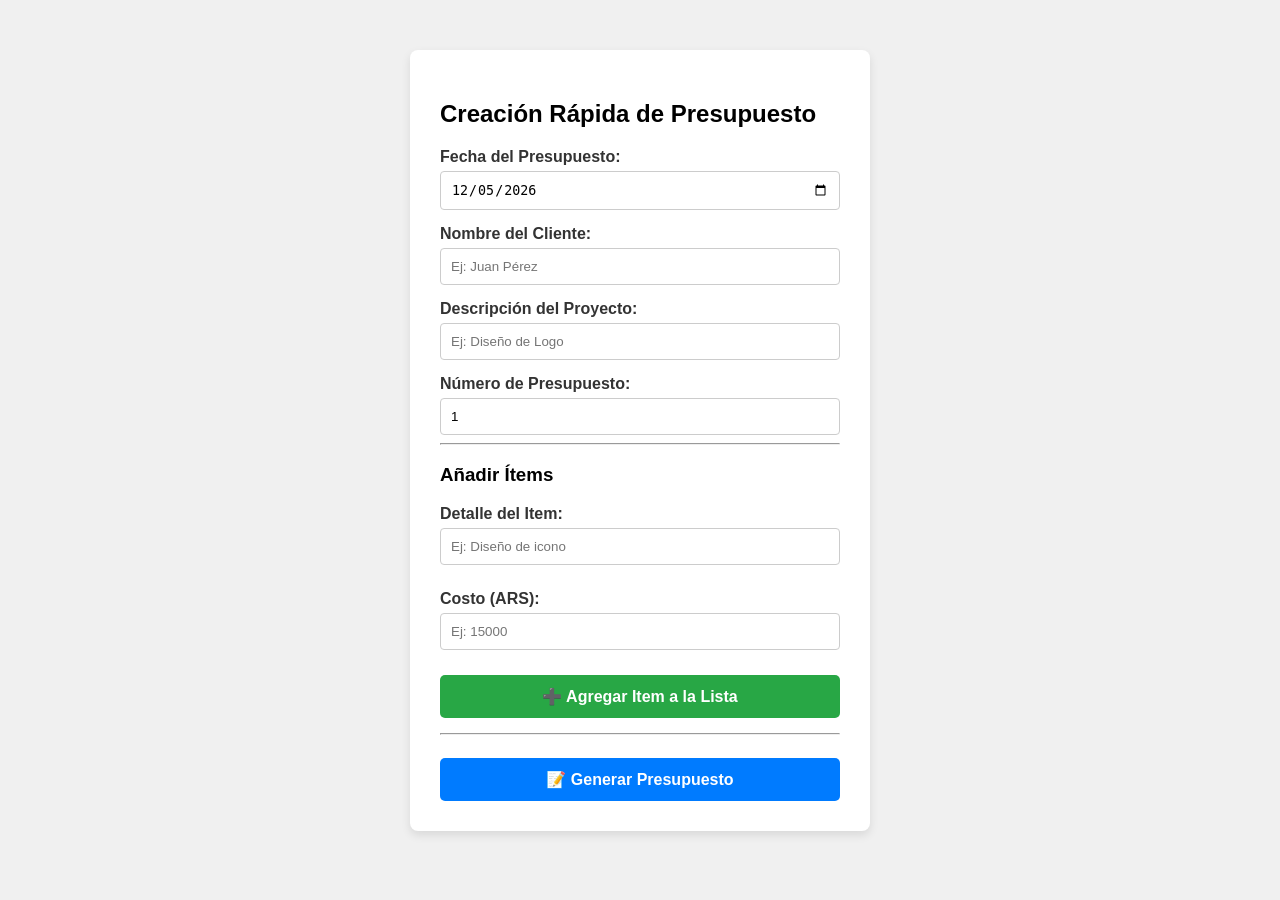
==== index.html @ 4622c778 "Borrado de 2026 en title." ====
<!DOCTYPE html>
<html lang="es">
<head>
    <meta charset="UTF-8">
    <meta name="viewport" content="width=device-width, initial-scale=1">
    <title>Presupuesto v3.3</title>
    <script src="https://html2canvas.hertzen.com/dist/html2canvas.min.js"></script>
    <link rel="stylesheet" href="./style.css">
</head>
<body>
    <div id="formulario-previo">
        <h2>Creación Rápida de Presupuesto</h2>
        <form id="datos-previos-form">
            <div>
                <label for="input-fecha">Fecha del Presupuesto:</label>
                <input type="date" id="input-fecha" required>
            </div>
            <div>
                <label for="input-cliente">Nombre del Cliente:</label>
                <input type="text" id="input-cliente" placeholder="Ej: Juan Pérez" required>
            </div>
            <div>
                <label for="input-proyecto">Descripción del Proyecto:</label>
                <input type="text" id="input-proyecto" placeholder="Ej: Diseño de Logo" required>
            </div>
            <div>
                <label for="input-numero">Número de Presupuesto:</label>
                <input type="number" id="input-numero" placeholder="Ej: 001" value="1" required>
            </div>

            <hr>

            <h3>Añadir Ítems</h3>
            <div id="item-inputs">
                <label for="input-item-detail">Detalle del Item:</label>
                <input type="text" id="input-item-detail" placeholder="Ej: Diseño de icono">
                <label for="input-item-cost">Costo (ARS):</label>
                <input type="number" id="input-item-cost" placeholder="Ej: 15000" min="0">
                <button type="button" id="agregar-item-btn">➕ Agregar Item a la Lista</button>
            </div>

            <ul id="lista-items-agregados">
            </ul>

            <hr>

            <button type="submit" id="generar-presupuesto-btn">📝 Generar Presupuesto</button>
        </form>
    </div>

    <div class="invoice-container hidden" id="presupuesto-content">
        <div class="header" id="headerContent">
            <div class="logo"></div>
            <div class="header-info">
                <input type="date" id="invoiceDate" class="date-input">
                <div id="companyName">Matías A. Santoro</div>
                <div id="companyCuit">20-40493208-0</div>
            </div>
        </div>
        <div class="Contenido">
            <div class="recuadro oculto"></div>
            <div class="controls ocultar-al-imprimir-botones">
                <button id="editButton" onclick="toggleEdit()">📝 Editar Contenido</button>
                <button id="exportPdfButton" onclick="exportAsPdf()">📄 Exportar PDF</button>
                <button id="exportJpgButton" onclick="exportAsImage()">🖼️ Exportar JPG</button>
                <button id="printButton" onclick="Imprimir()">🖨 Imprimir Contenido</button>
            </div>
            <div class="title-section">
                <h1>PRESUPUESTO</h1>
                <div class="num">— NUM. <span id="invoiceNumber">X</span></div>
            </div>

            <div class="summary">
                <div class="summary-block client">
                    <strong>Cliente</strong>
                    <span contenteditable="false" id="cliente-summary"></span>
                </div>
                <div class="summary-block project">
                    <strong>Proyecto</strong>
                    <span contenteditable="false" id="proyecto-summary"></span>
                </div>
            </div>
            <div class="Lista">
                <div class="items-list">
                    <div class="items-header">
                        <div class="detail-col">Detalle</div>
                        <div class="cost-col">Costo / Valor</div>
                    </div>

                    <div class="item-group">
                        <div class="item-row main">
                            <div class="detail" contenteditable="false">Detalles del Proyecto</div>
                            <div class="cost"></div>
                        </div>
                        <ul id="items-ul" class="estilo-tiras">
                        </ul>
                    </div>
                </div>
            </div>
            <div class="controls ocultar-al-imprimir-botones" style="margin-top: -20px;">
                <button id="addItemButton" onclick="addNewItem()" style="display:none;">➕ Agregar Item</button>
            </div>
            <div class="footer">

                <div class="conditions-block">
                    <strong>Condiciones</strong>
                    <ol id="conditions-list">
                        <li>Los archivos finales y/o originales no serán entregados hasta que el pago total sea abonado
                            y
                            confirmado mediante un comprobante.</li>
                        <li>No se permitirá la reducción del tiempo del proyecto ni la entrega anticipada. Se respetará
                            el
                            plazo de entrega estipulado, salvo casos de fuerza mayor o ajenos a las gestiones.</li>
                        <li>No se efectuarán cambios al proyecto y/o archivos luego de su entrega completa en el plazo
                            estipulado. De necesitar modificaciones que no se encuentren dentro de los plazos
                            correspondientes, se armará un nuevo presupuesto.</li>
                    </ol>
                </div>

                <div class="financial-block">
                    <div class="total-box">
                        <div class="total-row">
                            <span class="label">TOTAL: </span>
                            <span class="amount" id="totalAmount">$0<span class="ars">ARS</span></span>
                        </div>
                        <div class="delivery-time">
                            <div>Plazo estimado de entrega: <strong contenteditable="false" id="deliveryTime">1
                                    Semana</strong></div>
                            <div>Seña del 50%: <strong class="amount" id="depositAmount">$0</strong><span
                                    class="ars2">ARS</span></div>
                        </div>
                    </div>

                    <div class="payment-methods">
                        <strong>Métodos de Pago:</strong>
                        <div><b>Alias:</b> matias.santoro.mp</div>
                        <div><b>CBU:</b> 0140036603710355419484</div>
                        <div><i><a href="mailto:msantoro85@hotmail.com">(Transferencia Bancaria)</i>
                        </div>
                    </div>
                </div>
            </div>

            <div class="contact">
                <div><a href="mailto:msantoro.dsg@gmail.com"><img src="./Iconos/E-Mail.svg" alt="Correo Electrónico"
                            class="Icono"> msantoro.dsg@gmail.com</a>
                </div>
                <span>|</span>
                <div><a href="https://instagram.com/msantoro.dsg" target="_blank"><img src="./Iconos/Instagram.svg"
                            alt="Instagram" class="Icono"> @msantoro.dsg</a>
                </div>
                <span>|</span>
                <div><a href="https://wa.me/+543487366401"><img src="./Iconos/WhatsApp.svg" alt="WhatsApp"
                            class="Icono"></a><a href="tel:+543487366401" alt="Teléfono">
                        +54 (3487) 366401</a>
                </div>
            </div>
        </div>
    </div>
    <script src="./script.js"></script>
</body>
</html>
---- style.css ----
/* --- ESTILOS INICIALES DEL PRESUPUESTO --- */
@media print {
    .ocultar-al-imprimir-botones {
        display: none !important;
    }

    .Icono {
        display: none !important;
    }

}

img {
    height: 8pt;
    display: initial;
}

body {
    font-family: 'Arial', sans-serif;
    margin: 0;
    padding: 0;
    background-color: #f0f0f0;
    display: flex;
    justify-content: center;
}

.capture-mode {
  position: absolute !important;
}

.invoice-container {
    /*background-image: url(./Base.jpg);*/
    background-color: #fff;
    background-size: contain;
    width: 21cm;
    height: 29.7cm;
    box-shadow: 0 0 10px rgba(0, 0, 0, 0.5);
    color: #000;
    padding: 0cm 0cm;
    box-sizing: border-box;
    line-height: 1.5;
    font-size: 10pt;
    display: flex;
    flex-direction: column;
}

.Contenido {
    margin: 0 1.3cm;
}

/* HEADER */
.header {
    display: flex;
    justify-content: space-between;
    margin-bottom: 40px;
    width: 100%;
    height: 4.2cm;
    background: url('./Banners/Banner_Original.jpg') left/cover no-repeat;
}

.header-info {
    text-align: right;
    line-height: 1.3;
    font-size: 10pt;
    font-family: 'Roboto Mono', monospace;
    font-weight: 700;
    color: #fff;
    margin: auto 1cm;
}

.header-info div:first-child {
    font-size: 10pt;
    margin-bottom: 5px;
}

/* DATE INPUT */
.date-input {
    border: none;
    background: none;
    text-align: right;
    font-family: 'Roboto Mono', monospace;
    font-weight: 700;
    color: #fff;
    font-size: 12pt;
    outline: none;
    cursor: default;
    padding: 0;
    margin-right: 0cm;
    line-height: 1.3;
    height: 19pt;
    width: 3.5cm;
    box-sizing: border-box;
}

.date-input:focus {
    border: 1px dashed #fff;
    padding: 1px;
    background-color: rgba(255, 255, 255, 0.2);
    width: 3.6cm;
}

/* ESTA REGLA DEBE ELIMINARSE O COMENTARSE PARA QUE EL DATE PICKER FUNCIONE EN EL FORMULARIO PREVIO */
/*
input[type="date"]::-webkit-calendar-picker-indicator {
    display: none;
}
*/


/* TITLE SECTION */
.title-section {
    display: flex;
    justify-content: space-between;
    align-items: baseline;
    margin-bottom: 30px;
    padding-top: 10px;
}

.title-section h1 {
    font-family: 'Oswald', sans-serif;
    font-size: 32pt;
    font-weight: 500;
    margin: 0;
    letter-spacing: 2px;
}

.title-section .num {
    font-family: 'Roboto Mono', monospace;
    font-size: 12pt;
    color: #555;
    margin-bottom: 10px;
}

/* CLIENT/PROJECT SUMMARY */
.summary {
    display: flex;
    margin-bottom: 20px;
    gap: 70px;
    padding-bottom: 80px;
    border-bottom: 1px solid #1a1a1a;
}

.summary-block {
    line-height: 0.8;
}

.summary-block strong {
    font-weight: bold;
    font-size: 12pt;
    display: block;
    margin-bottom: 5px;
}

.summary-block span {
    color: #555;
}

/* ITEMS TABLE */
.Lista {
    margin-left: 180px;
    margin-top: -50px;
    height: 400px;
}

.items-header {
    display: flex;
    justify-content: space-between;
    font-weight: bold;
    padding-bottom: 5px;
    margin-bottom: 10px;
}

.items-header .detail-col {
    width: 60%;
}

.items-header .cost-col {
    width: 30%;
    text-align: center;
}

.item-group {
    margin-bottom: 20px;
}

.item-row {
    display: flex;
    justify-content: space-between;
    padding: 5px 0;
}

.item-row.main {
    font-weight: bold;
}

.item-row.sub {
    font-size: 9pt;
    color: #555;
    display: flex;
    width: 100%;
}

.item-row .detail {
    width: 50%;
}

.item-row .cost {
    width: 20%;
    text-align: right;
}

/* CONDITIONS, TOTAL, PAYMENT */
.footer {
    display: flex;
    justify-content: space-between;
    margin-top: 40px;
}

.conditions-block {
    width: 50%;
    font-size: 8pt;
    line-height: 1.4;
    color: #333;
}

.conditions-block strong {
    display: block;
    font-size: 10pt;
    margin-bottom: 10px;
    color: #1a1a1a;
}

.conditions-block ol {
    padding-left: 15px;
    margin: 0;
}

.conditions-block li {
    margin-bottom: 10px;
}

.financial-block {
    width: 40%;
    display: flex;
    flex-direction: column;
    gap: 20px;
}

.total-box {
    text-align: center;
}

.total-row {
    border-top: 1px solid #ccc;
    display: flex;
    justify-content: center;
    align-items: baseline;
    margin-bottom: 10px;
}

.total-row .label {
    font-size: 14pt;
    font-weight: bold;
    margin-right: 15px;
    letter-spacing: 1px;
}

.total-row .amount {
    font-family: 'Roboto Mono', monospace;
    font-size: 20pt;
    font-weight: 700;
    color: #1a1a1a;
}

.delivery-time .amount {
    font-family: 'Roboto Mono', monospace;
    font-size: 15pt;
    font-weight: 700;
    color: #1a1a1a;
}


.ars {
    font-size: 10pt;
    font-weight: normal;
    vertical-align: top;
    margin-left: 5px;
    color: #555;
}

.ars2 {
    font-size: 7pt;
    font-weight: normal;
    vertical-align: top;
    margin-left: 5px;
    color: #555;
}

.delivery-time {
    text-align: center;
    font-size: 10pt;
    margin-top: -10px;
    padding-bottom: 5px;
    border-bottom: 1px solid #ccc;
}

.delivery-time strong {
    font-weight: bold;
}

.payment-methods {
    font-size: 9pt;
    line-height: 1.6;
    text-align: center;

}

.payment-methods strong {
    font-weight: bold;
    display: block;
    font-size: 10pt;
    margin-bottom: 5px;
}

/* FOOTER CONTACT */
.contact {
    margin-top: 10px;
    padding-top: 20px;
    border-top: 1px solid #1a1a1a;
    text-align: center;
    font-size: 8pt;
    display: flex;
    justify-content: right;
    gap: 20px;
    border-collapse: collapse;
}

a {
    color: #000;
    text-decoration: none;
}

ul {
    list-style: '> ';
    padding-left: 15px;
    margin: 0;
}

/* Added for editing visualization */
[contenteditable="true"] {
    border: 1px dashed #ccc;
    padding: 2px;
    outline: none;
}

.recuadro {
    background-color: rgb(255, 255, 255);
    height: 27px;
    width: 695.44px;
}

.controls {
    margin-top: 0px;
    margin-right: 0px;
    text-align: center;
}

.controls button {
    padding: 5px 15px;
    margin: 0px;
    border: none;
    cursor: pointer;
    font-weight: bold;
    border-radius: 5px;
    transition: background-color 0.2s;
}

.oculto {
    display: none;
    margin: 10px;
}

#editButton {
    background-color: #007bff;
    color: white;
}

#addItemButton {
    background-color: #28a745;
    color: white;
}

/* ESTILOS DE BOTONES DE EXPORTACIÓN */
#exportPdfButton {
    background-color: #dc3545;
    color: white;
}

#exportJpgButton {
    background-color: #ffc107;
    color: #333;
}

#printButton {
    background-color: #696969;
    color: white;
}

.delete-item-btn {
    background: none;
    border: none;
    color: #dc3545;
    font-size: 12pt;
    cursor: pointer;
    padding: 0 5px;
    line-height: 1;
    margin-left: 10px;
    visibility: hidden;
}

/* Ensure .detail and .cost take up space */
.item-row.sub .detail {
    flex-grow: 1;
    min-width: 50%;
}

.item-row.sub .cost {
    width: 50px;
}

#items-ul li:nth-child(odd) {
    background-color: #eee;
    border-radius: 5px;
    padding: 0px 10px;
}

#items-ul li:nth-child(even) {
    background-color: #fff;
    border-radius: 5px;
    padding: 0px 10px;
}

/* --- ESTILOS DEL FORMULARIO PREVIO --- */
.hidden {
    display: none !important;
}

#formulario-previo {
    width: 400px;
    padding: 30px;
    margin-top: 50px;
    background-color: #fff;
    border-radius: 8px;
    box-shadow: 0 4px 10px rgba(0, 0, 0, 0.1);
}

#formulario-previo label {
    display: block;
    margin-top: 15px;
    font-weight: bold;
    color: #333;
}

#formulario-previo input[type="text"],
#formulario-previo input[type="date"],
#formulario-previo input[type="number"] {
    width: 100%;
    padding: 10px;
    margin-top: 5px;
    border: 1px solid #ccc;
    border-radius: 4px;
    box-sizing: border-box;
}

#item-inputs input {
    margin-bottom: 10px;
}

#agregar-item-btn,
#generar-presupuesto-btn {
    width: 100%;
    padding: 12px;
    margin-top: 15px;
    border: none;
    border-radius: 5px;
    cursor: pointer;
    font-size: 16px;
    font-weight: bold;
}

#agregar-item-btn {
    background-color: #28a745;
    color: white;
}

#agregar-item-btn:hover {
    background-color: #1e7e34;
}

#generar-presupuesto-btn {
    background-color: #007bff;
    color: white;
}

#generar-presupuesto-btn:hover {
    background-color: #0056b3;
}

#lista-items-agregados {
    list-style-type: none;
    padding: 0;
    margin-top: 15px;
}

#lista-items-agregados li {
    background-color: #f8f9fa;
    border: 1px solid #e9ecef;
    margin-bottom: 5px;
    padding: 8px;
    border-radius: 4px;
    font-size: 14px;
    display: flex;
    justify-content: space-between;
}
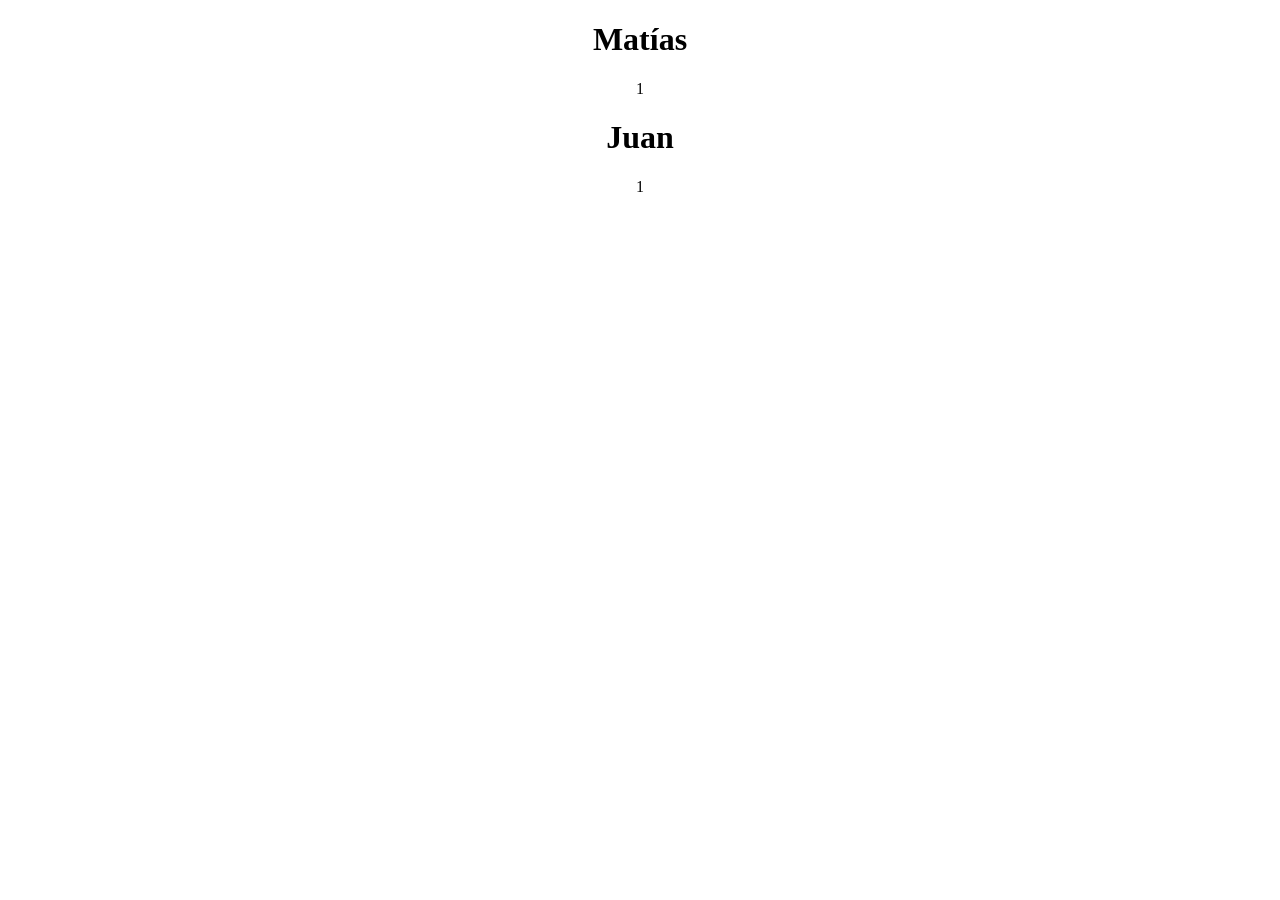
==== commit 13f4a8db: "Nuevo orden de carpetas." ====
--- a/index.html
+++ b/index.html
@@ -1,162 +1,26 @@
 <!DOCTYPE html>
-<html lang="es">
+<html lang="en">
 <head>
     <meta charset="UTF-8">
-    <meta name="viewport" content="width=device-width, initial-scale=1">
-    <title>Presupuesto v3.3</title>
-    <script src="https://html2canvas.hertzen.com/dist/html2canvas.min.js"></script>
-    <link rel="stylesheet" href="./style.css">
+    <meta name="viewport" content="width=device-width, initial-scale=1.0">
+    <title>Document</title>
 </head>
+<style>
+    div {
+        text-align: center;
+    }
+
+    a {
+        text-decoration: none;
+        color: black;
+    }
+</style>
 <body>
-    <div id="formulario-previo">
-        <h2>Creación Rápida de Presupuesto</h2>
-        <form id="datos-previos-form">
-            <div>
-                <label for="input-fecha">Fecha del Presupuesto:</label>
-                <input type="date" id="input-fecha" required>
-            </div>
-            <div>
-                <label for="input-cliente">Nombre del Cliente:</label>
-                <input type="text" id="input-cliente" placeholder="Ej: Juan Pérez" required>
-            </div>
-            <div>
-                <label for="input-proyecto">Descripción del Proyecto:</label>
-                <input type="text" id="input-proyecto" placeholder="Ej: Diseño de Logo" required>
-            </div>
-            <div>
-                <label for="input-numero">Número de Presupuesto:</label>
-                <input type="number" id="input-numero" placeholder="Ej: 001" value="1" required>
-            </div>
-
-            <hr>
-
-            <h3>Añadir Ítems</h3>
-            <div id="item-inputs">
-                <label for="input-item-detail">Detalle del Item:</label>
-                <input type="text" id="input-item-detail" placeholder="Ej: Diseño de icono">
-                <label for="input-item-cost">Costo (ARS):</label>
-                <input type="number" id="input-item-cost" placeholder="Ej: 15000" min="0">
-                <button type="button" id="agregar-item-btn">➕ Agregar Item a la Lista</button>
-            </div>
-
-            <ul id="lista-items-agregados">
-            </ul>
-
-            <hr>
-
-            <button type="submit" id="generar-presupuesto-btn">📝 Generar Presupuesto</button>
-        </form>
+    <div>
+        <h1>Matías</h1>
+        <a href="./PlantillaPresupuestosMatias/index.html">1</a><br>
+        <h1>Juan</h1>
+        <a href="./PlantillaPresupuestosMatias/index.html">1</a><br>
     </div>
-
-    <div class="invoice-container hidden" id="presupuesto-content">
-        <div class="header" id="headerContent">
-            <div class="logo"></div>
-            <div class="header-info">
-                <input type="date" id="invoiceDate" class="date-input">
-                <div id="companyName">Matías A. Santoro</div>
-                <div id="companyCuit">20-40493208-0</div>
-            </div>
-        </div>
-        <div class="Contenido">
-            <div class="recuadro oculto"></div>
-            <div class="controls ocultar-al-imprimir-botones">
-                <button id="editButton" onclick="toggleEdit()">📝 Editar Contenido</button>
-                <button id="exportPdfButton" onclick="exportAsPdf()">📄 Exportar PDF</button>
-                <button id="exportJpgButton" onclick="exportAsImage()">🖼️ Exportar JPG</button>
-                <button id="printButton" onclick="Imprimir()">🖨 Imprimir Contenido</button>
-            </div>
-            <div class="title-section">
-                <h1>PRESUPUESTO</h1>
-                <div class="num">— NUM. <span id="invoiceNumber">X</span></div>
-            </div>
-
-            <div class="summary">
-                <div class="summary-block client">
-                    <strong>Cliente</strong>
-                    <span contenteditable="false" id="cliente-summary"></span>
-                </div>
-                <div class="summary-block project">
-                    <strong>Proyecto</strong>
-                    <span contenteditable="false" id="proyecto-summary"></span>
-                </div>
-            </div>
-            <div class="Lista">
-                <div class="items-list">
-                    <div class="items-header">
-                        <div class="detail-col">Detalle</div>
-                        <div class="cost-col">Costo / Valor</div>
-                    </div>
-
-                    <div class="item-group">
-                        <div class="item-row main">
-                            <div class="detail" contenteditable="false">Detalles del Proyecto</div>
-                            <div class="cost"></div>
-                        </div>
-                        <ul id="items-ul" class="estilo-tiras">
-                        </ul>
-                    </div>
-                </div>
-            </div>
-            <div class="controls ocultar-al-imprimir-botones" style="margin-top: -20px;">
-                <button id="addItemButton" onclick="addNewItem()" style="display:none;">➕ Agregar Item</button>
-            </div>
-            <div class="footer">
-
-                <div class="conditions-block">
-                    <strong>Condiciones</strong>
-                    <ol id="conditions-list">
-                        <li>Los archivos finales y/o originales no serán entregados hasta que el pago total sea abonado
-                            y
-                            confirmado mediante un comprobante.</li>
-                        <li>No se permitirá la reducción del tiempo del proyecto ni la entrega anticipada. Se respetará
-                            el
-                            plazo de entrega estipulado, salvo casos de fuerza mayor o ajenos a las gestiones.</li>
-                        <li>No se efectuarán cambios al proyecto y/o archivos luego de su entrega completa en el plazo
-                            estipulado. De necesitar modificaciones que no se encuentren dentro de los plazos
-                            correspondientes, se armará un nuevo presupuesto.</li>
-                    </ol>
-                </div>
-
-                <div class="financial-block">
-                    <div class="total-box">
-                        <div class="total-row">
-                            <span class="label">TOTAL: </span>
-                            <span class="amount" id="totalAmount">$0<span class="ars">ARS</span></span>
-                        </div>
-                        <div class="delivery-time">
-                            <div>Plazo estimado de entrega: <strong contenteditable="false" id="deliveryTime">1
-                                    Semana</strong></div>
-                            <div>Seña del 50%: <strong class="amount" id="depositAmount">$0</strong><span
-                                    class="ars2">ARS</span></div>
-                        </div>
-                    </div>
-
-                    <div class="payment-methods">
-                        <strong>Métodos de Pago:</strong>
-                        <div><b>Alias:</b> matias.santoro.mp</div>
-                        <div><b>CBU:</b> 0140036603710355419484</div>
-                        <div><i><a href="mailto:msantoro85@hotmail.com">(Transferencia Bancaria)</i>
-                        </div>
-                    </div>
-                </div>
-            </div>
-
-            <div class="contact">
-                <div><a href="mailto:msantoro.dsg@gmail.com"><img src="./Iconos/E-Mail.svg" alt="Correo Electrónico"
-                            class="Icono"> msantoro.dsg@gmail.com</a>
-                </div>
-                <span>|</span>
-                <div><a href="https://instagram.com/msantoro.dsg" target="_blank"><img src="./Iconos/Instagram.svg"
-                            alt="Instagram" class="Icono"> @msantoro.dsg</a>
-                </div>
-                <span>|</span>
-                <div><a href="https://wa.me/+543487366401"><img src="./Iconos/WhatsApp.svg" alt="WhatsApp"
-                            class="Icono"></a><a href="tel:+543487366401" alt="Teléfono">
-                        +54 (3487) 366401</a>
-                </div>
-            </div>
-        </div>
-    </div>
-    <script src="./script.js"></script>
 </body>
-</html>
+</html>
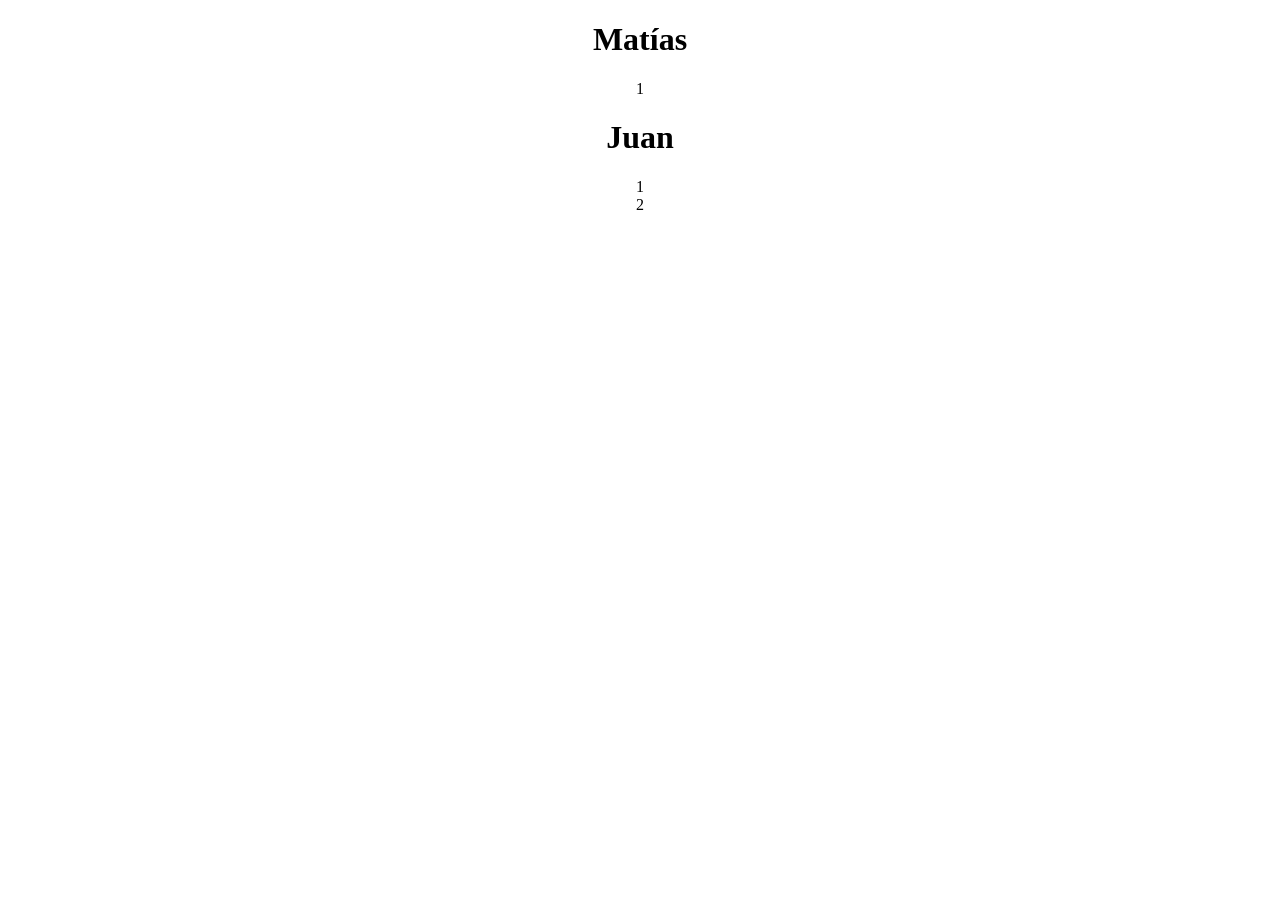
==== commit b900db05: "Agregado de Plantilla 2 para Juan." ====
--- a/index.html
+++ b/index.html
@@ -1,9 +1,9 @@
 <!DOCTYPE html>
-<html lang="en">
+<html lang="es">
 <head>
     <meta charset="UTF-8">
     <meta name="viewport" content="width=device-width, initial-scale=1.0">
-    <title>Document</title>
+    <title>Plantilla de presupuestos</title>
 </head>
 <style>
     div {
@@ -18,9 +18,10 @@
 <body>
     <div>
         <h1>Matías</h1>
-        <a href="./PlantillaPresupuestosMatias/index.html">1</a><br>
+        <a href="./PlantillaPresupuestoMatias/PresupuestoMatías.html">1</a><br>
         <h1>Juan</h1>
-        <a href="./PlantillaPresupuestosMatias/index.html">1</a><br>
+        <a href="./PlantillaPresupuestoJuan/PresupuestoJuan1.html">1</a><br>
+        <a href="./PlantillaPresupuestoJuan/PresupuestoJuan2.html">2</a><br>
     </div>
 </body>
 </html>
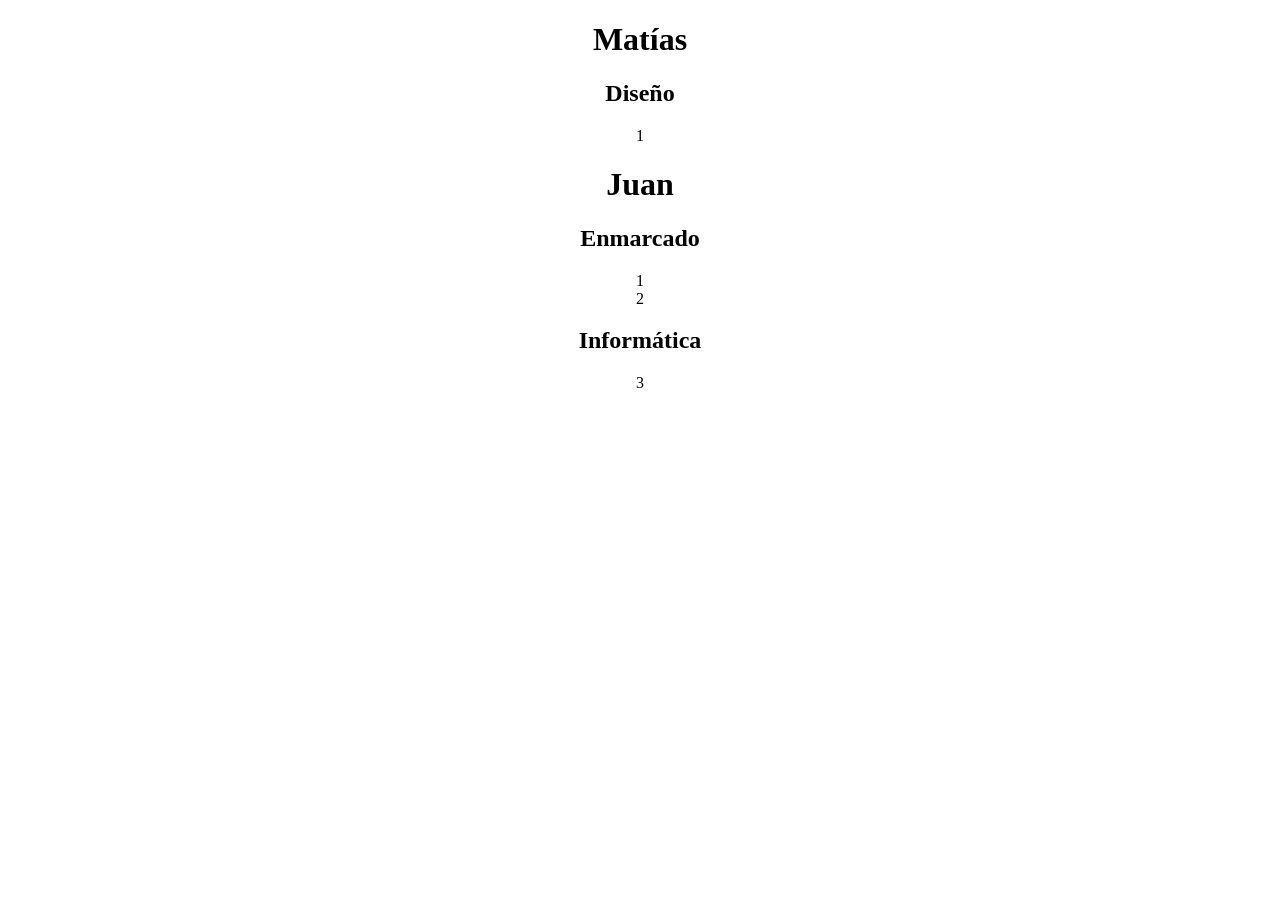
==== commit 935de11a: "Correciones varias y creación de otra plantilla Informática." ====
--- a/index.html
+++ b/index.html
@@ -18,10 +18,14 @@
 <body>
     <div>
         <h1>Matías</h1>
+        <h2>Diseño</h2>
         <a href="./PlantillaPresupuestoMatias/PresupuestoMatías.html">1</a><br>
         <h1>Juan</h1>
+        <h2>Enmarcado</h2>
         <a href="./PlantillaPresupuestoJuan/PresupuestoJuan1.html">1</a><br>
         <a href="./PlantillaPresupuestoJuan/PresupuestoJuan2.html">2</a><br>
+        <h2>Informática</h2>
+        <a href="./PlantillaPresupuestoJuan/PresupuestoJuan3.html">3</a><br>
     </div>
 </body>
 </html>
